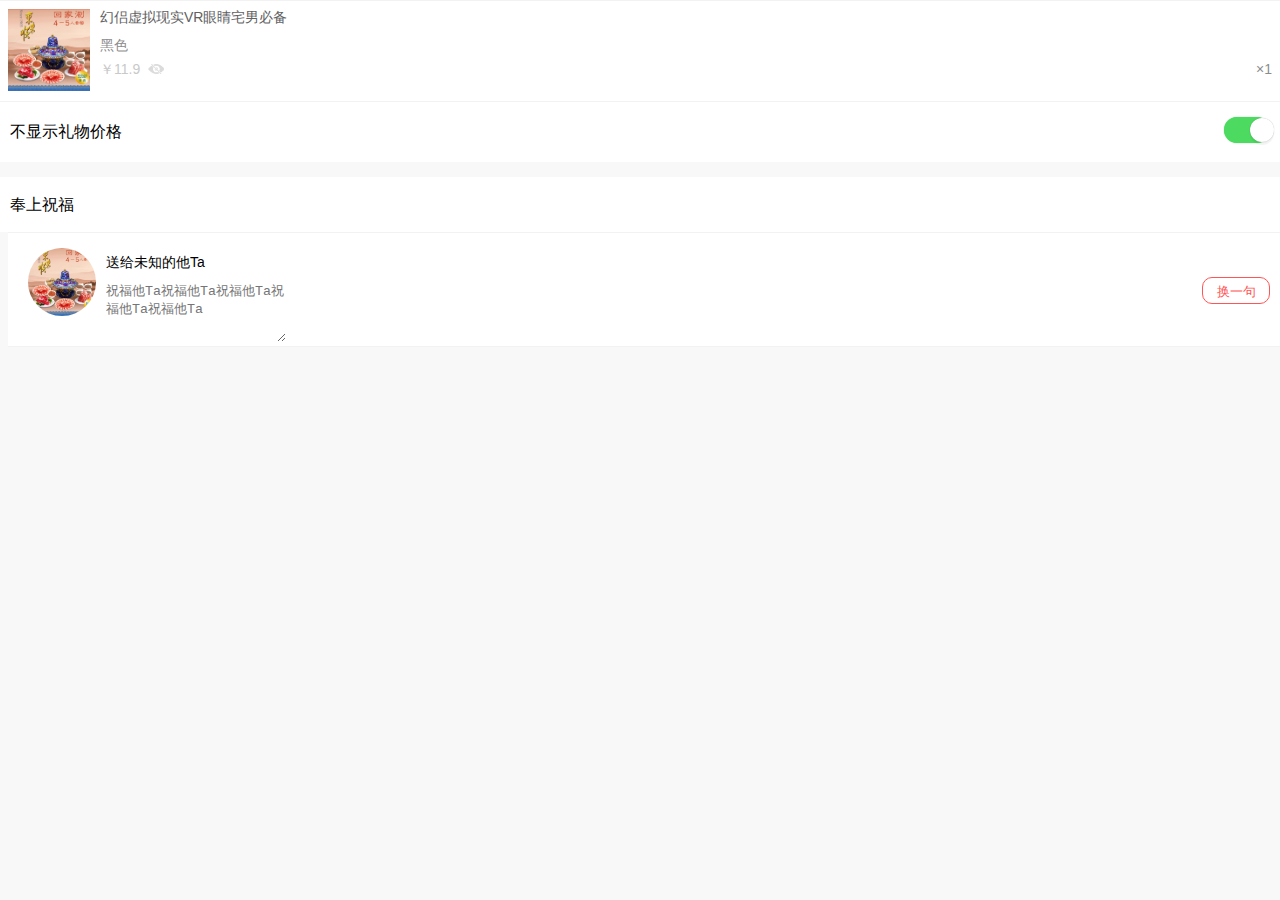
==== wx-xyhz/giftGiving.html @ a2290798 "wx-xyhz" ====
<!doctype html>
<html lang="en">
<head>
    <meta charset="UTF-8">
    <meta content="width=device-width, initial-scale=1.0, minimum-scale=1.0, maximum-scale=1.0,user-scalable=no" name="viewport" id="viewport" />
    <title></title>
    <link href="css/giftGiving/giftGiving.css" rel="stylesheet" type="text/css" />
    <link href="http://7xlen1.com2.z0.glb.qiniucdn.com/favicon.ico" type="image/x-icon" rel="shortcut icon" />
    <script src="http://apps.bdimg.com/libs/jquery/2.1.4/jquery.min.js"></script>
    <script src="js/comm/comm.js"></script>
    <script src="js/search/ret-list.js"></script>
    <script src="js/giftGiving/giftGiving.js"></script>
</head>
<body>
<div id="container">
    <div class="gift-wrap">
        <div class="gift_giving_wrap">
            <div class="gift_giving_box">
                <div class="info-left">
                    <img src="img/20160218135537_29463.jpg" alt="">
                </div>
                <div class="info-right">
                    <div class="detailed">
                        <h3 class="det-title">幻侣虚拟现实VR眼睛宅男必备</h3>
                    </div>
                    <div class="gift_det_wrap">
                        <div class="gift-color"><span>黑色</span></div>
                        <p class="gift_price">
                            <span>￥11.9</span>
                            <span class="icon_price"></span>
                        </p>
                        <span class="gift_num">×1</span>
                    </div>
                </div>
            </div>
        </div>
        <div class="gift_price_hide">
            <span>不显示礼物价格</span>
            <div class="btn-wrap">
                <input type="checkbox" id="checkbox_c" class="chk_btn" checked>
                <label for="checkbox_c"></label>
            </div>
        </div>
        <div class="bless_box">
            <h3 class="offer_bless">奉上祝福</h3>
            <div class="bless_body">
                <div class="head_portrait"><img src="img/20160218135537_29463.jpg" alt=""/></div>
                <div class="bless_right">
                    <h3 class="portrait_name">送给未知的他Ta</h3>
                    <textarea class="bless_con" type="text" name="" id="txt_area" placeholder="祝福他Ta祝福他Ta祝福他Ta祝福他Ta祝福他Ta"/></textarea>
                </div>
                <button class="bless_btn">换一句</button>
            </div>
        </div>
    </div>
</div>
</body>
</html>
---- wx-xyhz/css/giftGiving/giftGiving.css ----
@import url(../comm/resetH5.css);
body {
  background-color: #f8f8f8; }

#container .gift_giving_wrap {
  padding: 8px 8px 10px;
  border-top: 1px solid #f2f2f2;
  border-bottom: 1px solid #f2f2f2;
  background: #fff; }
#container .gift_giving_box {
  position: relative;
  overflow: hidden; }
  #container .gift_giving_box .info-left {
    float: left;
    width: 82px;
    height: 82px; }
  #container .gift_giving_box .info-right {
    position: relative;
    margin-left: 92px; }
  #container .gift_giving_box .gift_det_wrap {
    font-size: 14px;
    margin-top: 10px; }
    #container .gift_giving_box .gift_det_wrap .gift-color {
      color: #8c8c8d; }
    #container .gift_giving_box .gift_det_wrap .gift_price {
      color: #c9c9c9;
      display: inline-block;
      margin-top: 6px; }
      #container .gift_giving_box .gift_det_wrap .gift_price .icon_price {
        width: 16px;
        height: 10px;
        margin-left: 4px;
        display: inline-block;
        background: url(../../img/icon_yincangjiage.png) no-repeat;
        background-size: cover; }
    #container .gift_giving_box .gift_det_wrap .gift_num {
      float: right;
      color: #8c8c8d;
      margin-top: 6px; }
#container .price_wrap {
  position: absolute;
  right: 20px;
  top: 0; }
  #container .price_wrap .price {
    display: block;
    color: #333;
    font-size: 16px; }
    #container .price_wrap .price i {
      font-style: normal; }
#container .info-right .detailed .det-title {
  font-size: 14px;
  padding-right: 16px;
  box-sizing: border-box;
  word-break: break-all;
  color: #616162; }
#container .gift_price_hide {
  padding: 0 10px;
  background: #fff;
  height: 60px;
  line-height: 60px;
  font-size: 16px;
  position: relative; }
  #container .gift_price_hide .btn-wrap {
    position: absolute;
    top: 6px;
    right: 10px;
    width: 46px;
    height: 38px; }
    #container .gift_price_hide .btn-wrap .chk_btn {
      display: none; }
    #container .gift_price_hide .btn-wrap .chk_btn + label {
      background-color: #fafbfa;
      padding: 9px;
      border-radius: 50px;
      display: inline-block;
      position: relative;
      margin-right: 30px;
      -webkit-transition: all 0.1s ease-in;
      transition: all 0.1s ease-in;
      width: 28px;
      height: 8px; }
    #container .gift_price_hide .btn-wrap .chk_btn + label:before {
      content: " ";
      background: #fff;
      position: absolute;
      top: 1px;
      left: 1px;
      z-index: 9;
      box-shadow: 0 3px 1px rgba(0, 0, 0, 0.05), 0 0px 1px rgba(0, 0, 0, 0.3);
      border-radius: 100%;
      -webkit-transition: all 0.1s ease-in;
      transition: all 0.1s ease-in;
      width: 24px;
      height: 24px; }
    #container .gift_price_hide .btn-wrap .chk_btn + label:after {
      content: " ";
      position: absolute;
      top: 0;
      left: 0;
      box-shadow: inset 0 0 0 0 #eee, 0 0 1px rgba(0, 0, 0, 0.4);
      -webkit-transition: box-shadow 0.1s ease-in;
      transition: box-shadow 0.1s ease-in;
      width: 100%;
      height: 100%;
      border-radius: 100px; }
    #container .gift_price_hide .btn-wrap .chk_btn:checked + label:before {
      content: " ";
      position: absolute;
      left: 26px;
      border-radius: 100px; }
    #container .gift_price_hide .btn-wrap .chk_btn:checked + label:after {
      content: " ";
      position: absolute;
      background: #4cda60;
      box-shadow: 0 0 1px #4cda60; }
#container .bless_box {
  margin-top: 15px; }
  #container .bless_box .offer_bless {
    height: 55px;
    background: #fff;
    padding-left: 10px;
    line-height: 55px;
    font-size: 16px; }
  #container .bless_box .bless_body {
    margin-left: 8px;
    padding: 15px 0 0 20px;
    border-top: 1px solid #f2f2f2;
    border-bottom: 1px solid #f2f2f2;
    background: #fff;
    position: relative;
    overflow: hidden; }
    #container .bless_box .bless_body .head_portrait {
      width: 68px;
      height: 68px;
      float: left;
      border-radius: 50%;
      overflow: hidden; }
    #container .bless_box .bless_body .bless_right {
      margin: 6px 20px 0 78px; }
      #container .bless_box .bless_body .bless_right .portrait_name {
        font-size: 14px; }
      #container .bless_box .bless_body .bless_right .bless_con {
        margin: 0px;
        width: 180px;
        height: 60px;
        margin-top: 10px;
        outline: none; }
    #container .bless_box .bless_body .bless_btn {
      width: 68px;
      height: 27px;
      border: 1px solid #f55;
      color: #f55;
      border-radius: 10px;
      text-align: center;
      line-height: 27px;
      background: #fff;
      position: absolute;
      top: 50%;
      right: 10px;
      margin-top: -13px; }

/*# sourceMappingURL=giftGiving.css.map */
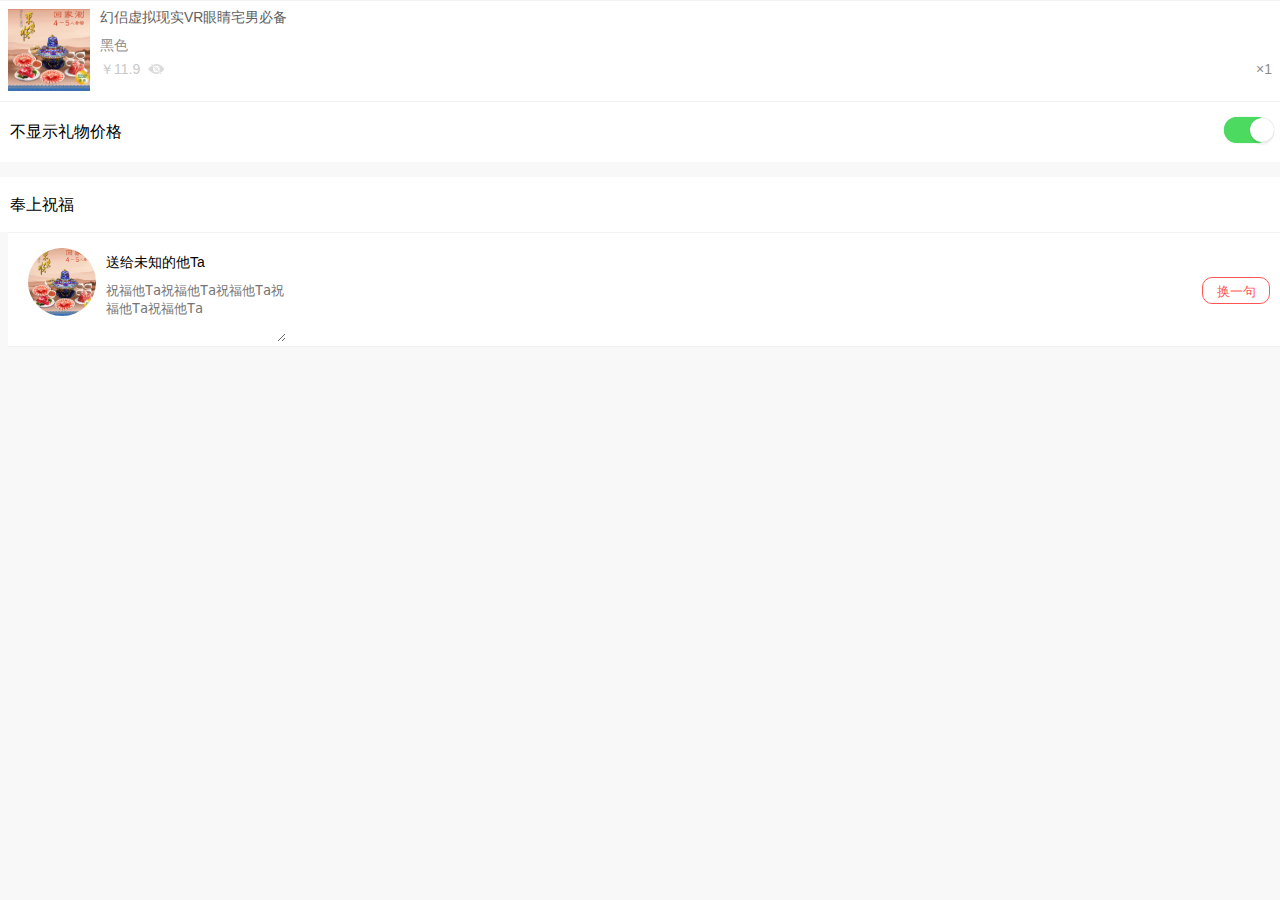
==== commit a76c232f: "确认订单订单金额计算" ====
--- a/wx-xyhz/giftGiving.html
+++ b/wx-xyhz/giftGiving.html
@@ -3,13 +3,14 @@
 <head>
     <meta charset="UTF-8">
     <meta content="width=device-width, initial-scale=1.0, minimum-scale=1.0, maximum-scale=1.0,user-scalable=no" name="viewport" id="viewport" />
-    <title></title>
+    <title>赠送礼物</title>
     <link href="css/giftGiving/giftGiving.css" rel="stylesheet" type="text/css" />
     <link href="http://7xlen1.com2.z0.glb.qiniucdn.com/favicon.ico" type="image/x-icon" rel="shortcut icon" />
-    <script src="http://apps.bdimg.com/libs/jquery/2.1.4/jquery.min.js"></script>
+    <!--<script src="http://apps.bdimg.com/libs/jquery/2.1.4/jquery.min.js"></script>
     <script src="js/comm/comm.js"></script>
     <script src="js/search/ret-list.js"></script>
-    <script src="js/giftGiving/giftGiving.js"></script>
+    <script src="js/giftGiving/giftGiving.js"></script>-->
+    <script src="js/lib/require.js" data-main="js/search" defer async="true"></script>
 </head>
 <body>
 <div id="container">
--- a/wx-xyhz/css/giftGiving/giftGiving.css
+++ b/wx-xyhz/css/giftGiving/giftGiving.css
@@ -59,7 +59,8 @@
   height: 60px;
   line-height: 60px;
   font-size: 16px;
-  position: relative; }
+  position: relative;
+  overflow: hidden; }
   #container .gift_price_hide .btn-wrap {
     position: absolute;
     top: 6px;
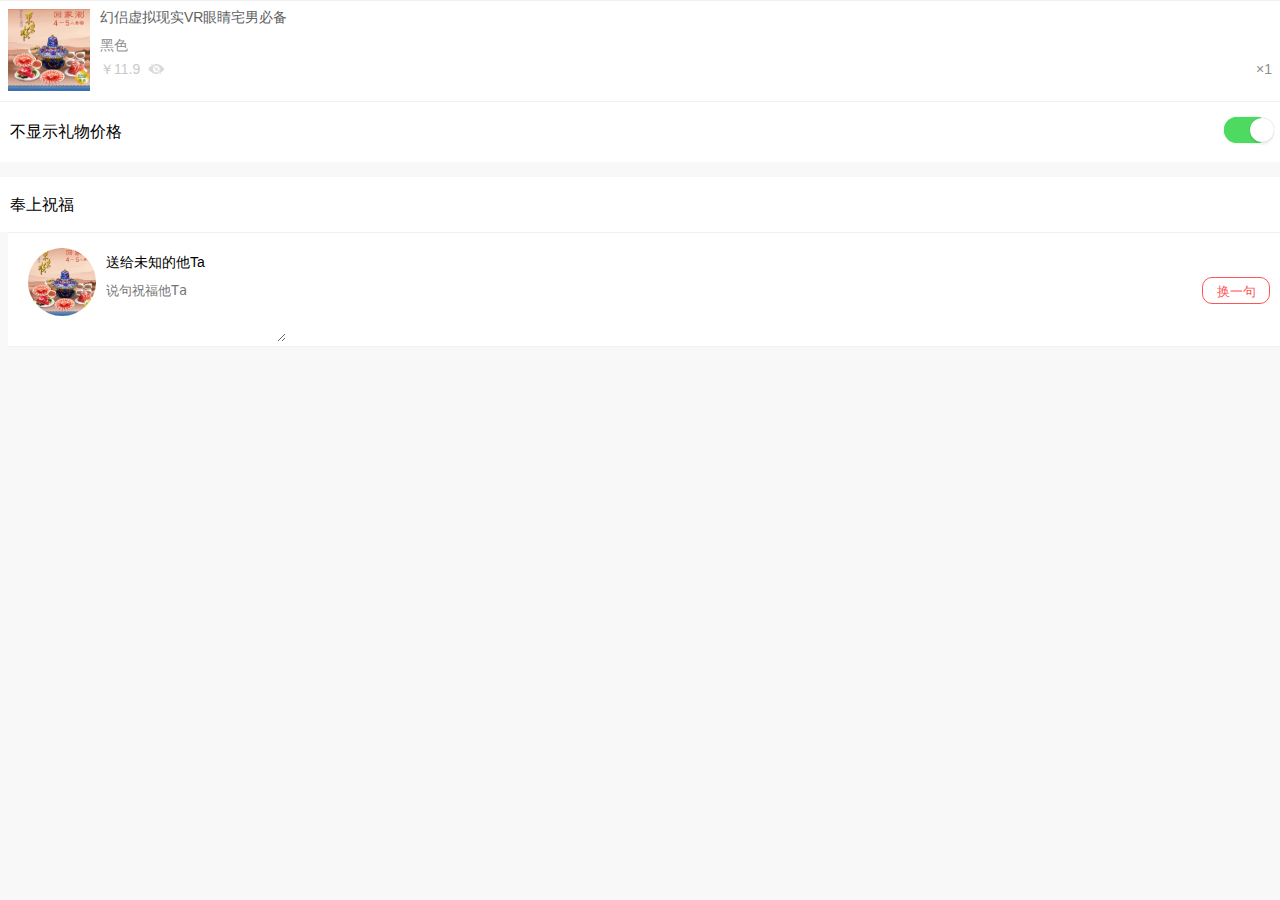
==== commit aa7358c9: "添加新地址" ====
--- a/wx-xyhz/giftGiving.html
+++ b/wx-xyhz/giftGiving.html
@@ -10,7 +10,7 @@
     <script src="js/comm/comm.js"></script>
     <script src="js/search/ret-list.js"></script>
     <script src="js/giftGiving/giftGiving.js"></script>-->
-    <script src="js/lib/require.js" data-main="js/search" defer async="true"></script>
+    <script src="js/lib/require.js" data-main="js/giftGiving" defer async="true"></script>
 </head>
 <body>
 <div id="container">
@@ -48,7 +48,7 @@
                 <div class="head_portrait"><img src="img/20160218135537_29463.jpg" alt=""/></div>
                 <div class="bless_right">
                     <h3 class="portrait_name">送给未知的他Ta</h3>
-                    <textarea class="bless_con" type="text" name="" id="txt_area" placeholder="祝福他Ta祝福他Ta祝福他Ta祝福他Ta祝福他Ta"/></textarea>
+                    <textarea class="bless_con" type="text" name="" id="txt_area" placeholder="说句祝福他Ta"/></textarea>
                 </div>
                 <button class="bless_btn">换一句</button>
             </div>
--- a/wx-xyhz/css/giftGiving/giftGiving.css
+++ b/wx-xyhz/css/giftGiving/giftGiving.css
@@ -145,7 +145,8 @@
         width: 180px;
         height: 60px;
         margin-top: 10px;
-        outline: none; }
+        outline: none;
+        color: #8c8c8c; }
     #container .bless_box .bless_body .bless_btn {
       width: 68px;
       height: 27px;
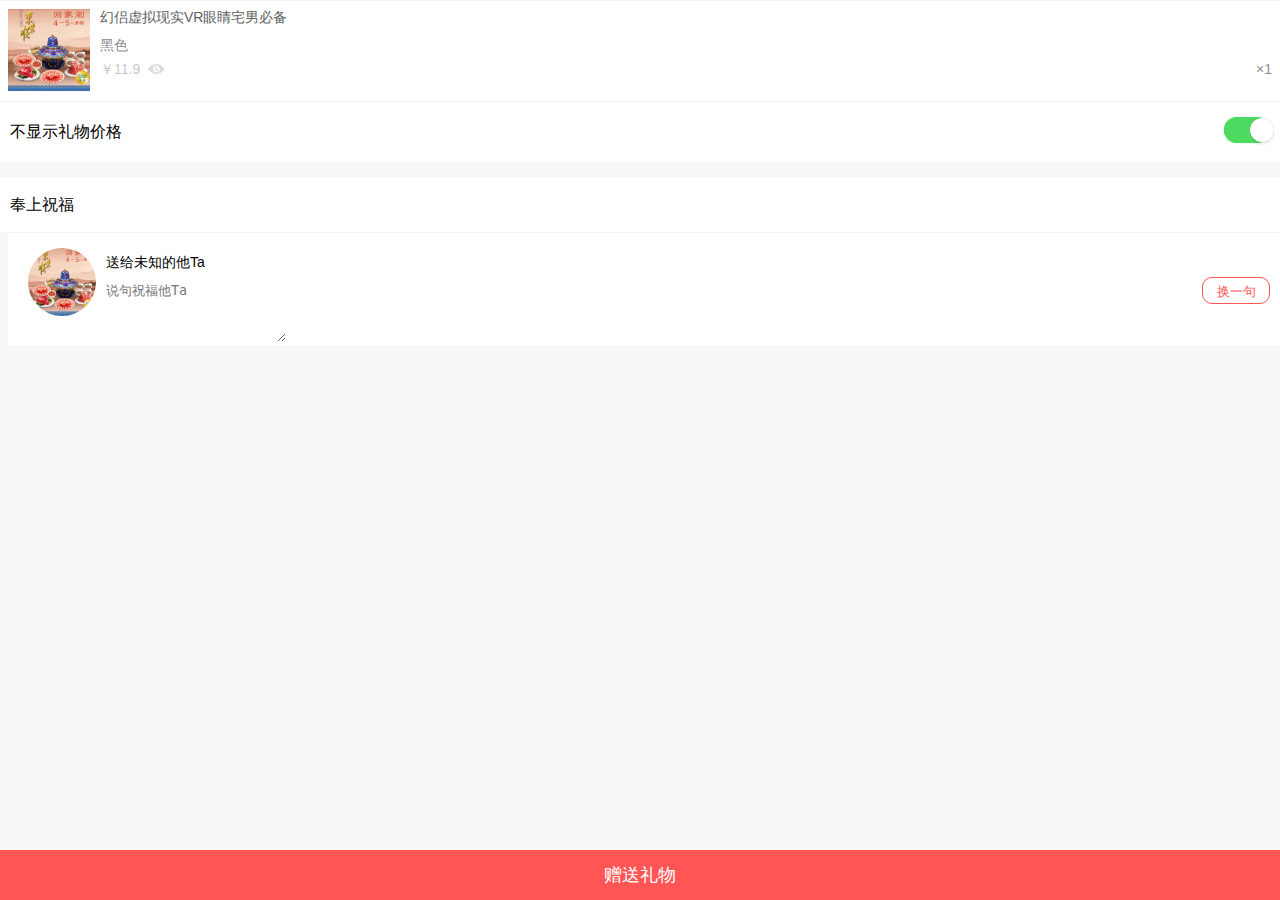
==== commit f2cc1c20: "支付前 还有地址需处理" ====
--- a/wx-xyhz/giftGiving.html
+++ b/wx-xyhz/giftGiving.html
@@ -54,6 +54,7 @@
             </div>
         </div>
     </div>
+    <button class="btn-share">赠送礼物</button>
 </div>
 </body>
 </html>--- a/wx-xyhz/css/giftGiving/giftGiving.css
+++ b/wx-xyhz/css/giftGiving/giftGiving.css
@@ -160,5 +160,15 @@
       top: 50%;
       right: 10px;
       margin-top: -13px; }
+#container .btn-share {
+  height: 50px;
+  background-color: #f55;
+  width: 100%;
+  position: absolute;
+  left: 0;
+  bottom: 0;
+  font-size: 18px;
+  color: #fff;
+  z-index: 1; }
 
 /*# sourceMappingURL=giftGiving.css.map */
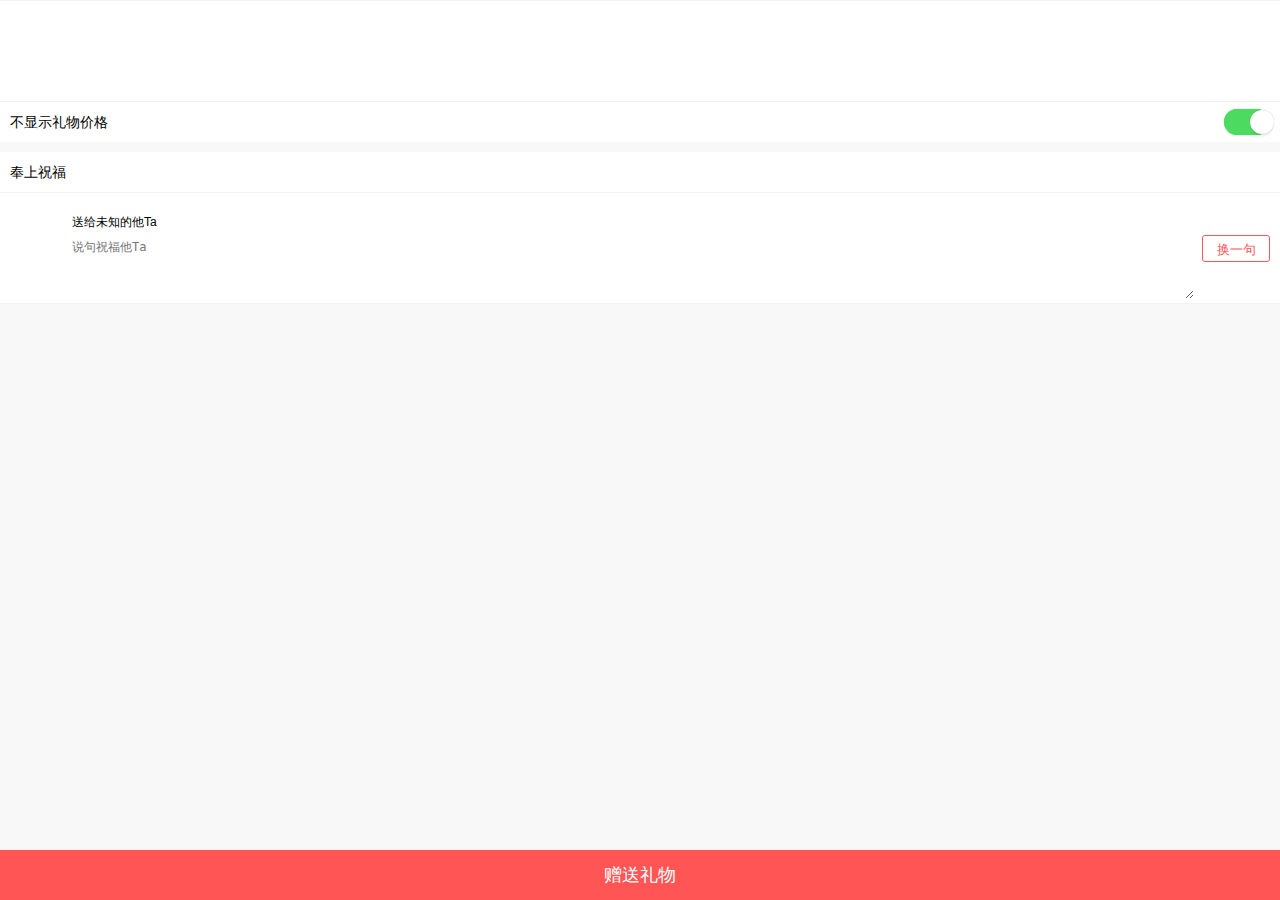
==== commit 7d4aba4c: "全部搞定  vs1.0" ====
--- a/wx-xyhz/giftGiving.html
+++ b/wx-xyhz/giftGiving.html
@@ -16,7 +16,7 @@
 <div id="container">
     <div class="gift-wrap">
         <div class="gift_giving_wrap">
-            <div class="gift_giving_box">
+            <!-- <div class="gift_giving_box">
                 <div class="info-left">
                     <img src="img/20160218135537_29463.jpg" alt="">
                 </div>
@@ -33,7 +33,7 @@
                         <span class="gift_num">×1</span>
                     </div>
                 </div>
-            </div>
+            </div> -->
         </div>
         <div class="gift_price_hide">
             <span>不显示礼物价格</span>
@@ -42,13 +42,20 @@
                 <label for="checkbox_c"></label>
             </div>
         </div>
+       <!--  <div class="gift_price_hide">
+            <span>不显示礼物价格</span>
+            <div class="btn-wrap">
+                <input type="checkbox" id="checkbox_c" class="chk_btn" checked>
+                <label for="checkbox_c"></label>
+            </div>
+        </div> -->
         <div class="bless_box">
             <h3 class="offer_bless">奉上祝福</h3>
             <div class="bless_body">
-                <div class="head_portrait"><img src="img/20160218135537_29463.jpg" alt=""/></div>
+                <div class="head_portrait"><img src="http://wx.qlogo.cn/mmopen/pburdzLK7PUzibeoN9ks8PVb0xcDpd6OshODeqhhWx36WIM45OmIt2Flwwqu8ibcfSNwYmWFaD0PuQgh0wDYqxhA/0" alt=""/></div>
                 <div class="bless_right">
                     <h3 class="portrait_name">送给未知的他Ta</h3>
-                    <textarea class="bless_con" type="text" name="" id="txt_area" placeholder="说句祝福他Ta"/></textarea>
+                    <textarea class="bless_con" type="text" name="" id="txt_area" placeholder="说句祝福他Ta"></textarea>
                 </div>
                 <button class="bless_btn">换一句</button>
             </div>
@@ -56,5 +63,8 @@
     </div>
     <button class="btn-share">赠送礼物</button>
 </div>
+<div id="fuceng" style="display: none;width:100%;height:100%;position:fixed;left:0;top:0;z-index:1000;background-color:rgba(0,0,0,0.7);padding:2rem 3rem;box-sizing:border-box">
+    <img style="width:100%;display:block" src="http://7xl439.com2.z0.glb.qiniucdn.com/share.png">
+</div>
 </body>
 </html>--- a/wx-xyhz/css/giftGiving/giftGiving.css
+++ b/wx-xyhz/css/giftGiving/giftGiving.css
@@ -4,6 +4,7 @@
 
 #container .gift_giving_wrap {
   padding: 8px 8px 10px;
+  height: 82px;
   border-top: 1px solid #f2f2f2;
   border-bottom: 1px solid #f2f2f2;
   background: #fff; }
@@ -19,13 +20,13 @@
     margin-left: 92px; }
   #container .gift_giving_box .gift_det_wrap {
     font-size: 14px;
-    margin-top: 10px; }
+    margin-top: 5px; }
     #container .gift_giving_box .gift_det_wrap .gift-color {
       color: #8c8c8d; }
     #container .gift_giving_box .gift_det_wrap .gift_price {
       color: #c9c9c9;
       display: inline-block;
-      margin-top: 6px; }
+      margin-top: 2px; }
       #container .gift_giving_box .gift_det_wrap .gift_price .icon_price {
         width: 16px;
         height: 10px;
@@ -35,7 +36,7 @@
         background-size: cover; }
     #container .gift_giving_box .gift_det_wrap .gift_num {
       float: right;
-      color: #8c8c8d;
+      color: #8c8c8c;
       margin-top: 6px; }
 #container .price_wrap {
   position: absolute;
@@ -52,18 +53,25 @@
   padding-right: 16px;
   box-sizing: border-box;
   word-break: break-all;
-  color: #616162; }
+  color: #333;
+  height: 38px;
+  line-height: 1px;
+  overflow: hidden;
+  text-overflow: ellipsis;
+  display: -webkit-box;
+  -webkit-line-clamp: 2;
+  -webkit-box-orient: vertical; }
 #container .gift_price_hide {
   padding: 0 10px;
   background: #fff;
-  height: 60px;
-  line-height: 60px;
-  font-size: 16px;
+  height: 40px;
+  line-height: 40px;
+  font-size: 14px;
   position: relative;
   overflow: hidden; }
   #container .gift_price_hide .btn-wrap {
     position: absolute;
-    top: 6px;
+    top: 7px;
     right: 10px;
     width: 46px;
     height: 38px; }
@@ -115,44 +123,43 @@
       background: #4cda60;
       box-shadow: 0 0 1px #4cda60; }
 #container .bless_box {
-  margin-top: 15px; }
+  margin-top: 10px; }
   #container .bless_box .offer_bless {
-    height: 55px;
+    height: 40px;
     background: #fff;
     padding-left: 10px;
-    line-height: 55px;
-    font-size: 16px; }
+    line-height: 40px;
+    font-size: 14px; }
   #container .bless_box .bless_body {
-    margin-left: 8px;
-    padding: 15px 0 0 20px;
+    padding: 15px 0 0 10px;
     border-top: 1px solid #f2f2f2;
     border-bottom: 1px solid #f2f2f2;
     background: #fff;
     position: relative;
     overflow: hidden; }
     #container .bless_box .bless_body .head_portrait {
-      width: 68px;
-      height: 68px;
+      width: 50px;
+      height: 50px;
       float: left;
       border-radius: 50%;
       overflow: hidden; }
     #container .bless_box .bless_body .bless_right {
-      margin: 6px 20px 0 78px; }
+      margin: 6px 86px 0 62px; }
       #container .bless_box .bless_body .bless_right .portrait_name {
-        font-size: 14px; }
+        font-size: 12px; }
       #container .bless_box .bless_body .bless_right .bless_con {
         margin: 0px;
-        width: 180px;
+        width: 100%;
         height: 60px;
-        margin-top: 10px;
+        margin-top: 8px;
         outline: none;
-        color: #8c8c8c; }
+        color: #333; }
     #container .bless_box .bless_body .bless_btn {
       width: 68px;
       height: 27px;
       border: 1px solid #f55;
       color: #f55;
-      border-radius: 10px;
+      border-radius: 3px;
       text-align: center;
       line-height: 27px;
       background: #fff;
@@ -171,4 +178,7 @@
   color: #fff;
   z-index: 1; }
 
+#txt_area {
+  font-size: 12px; }
+
 /*# sourceMappingURL=giftGiving.css.map */
